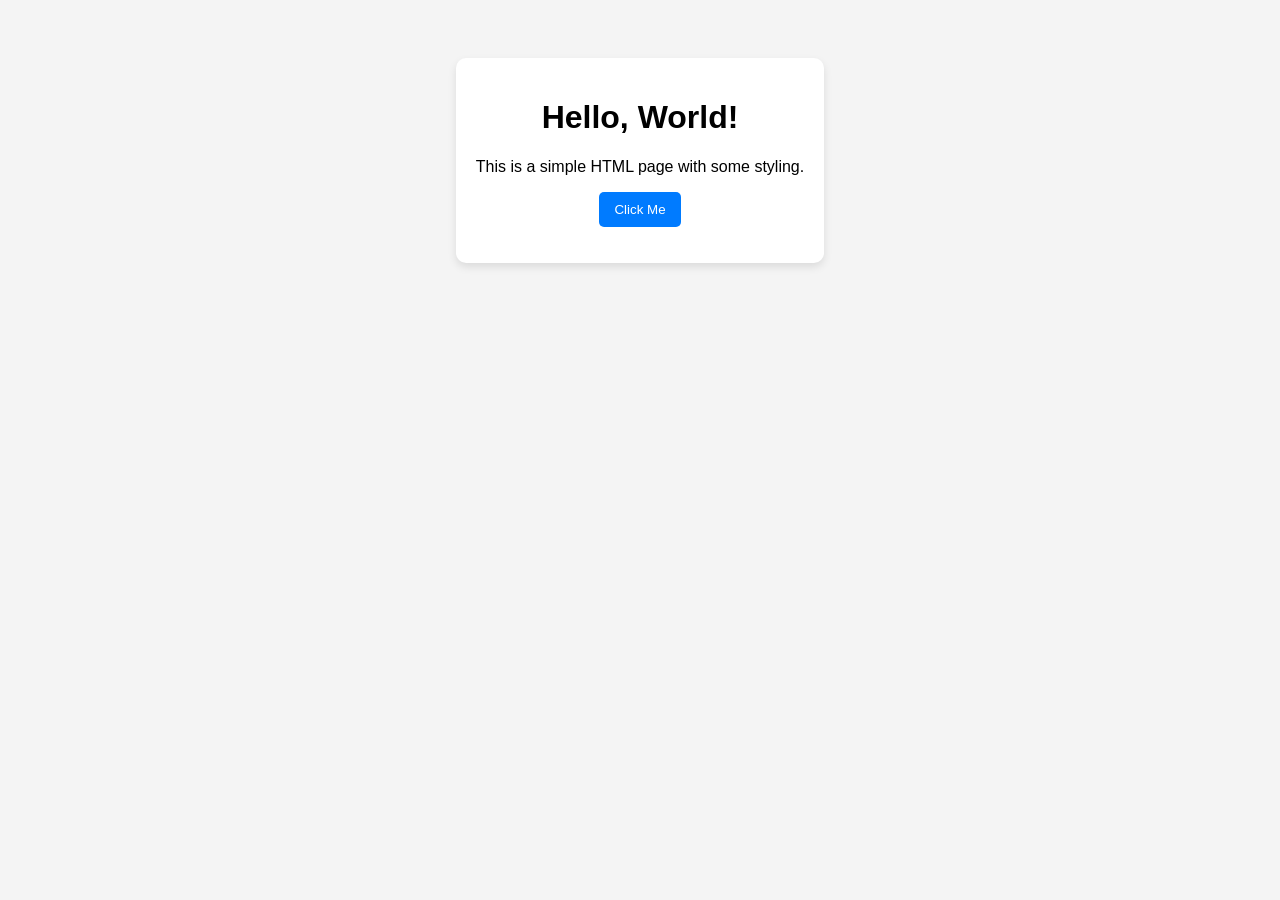
==== index.html @ c9670e9e "Add initial HTML structure with styling and script" ====
<!DOCTYPE html>
<html lang="en">
<head>
    <meta charset="UTF-8">
    <title>Simple HTML Page</title>
    <style>
        body {
            font-family: Arial, sans-serif;
            background: #f4f4f4;
            text-align: center;
            padding: 50px;
        }
        .card {
            background: white;
            padding: 20px;
            border-radius: 10px;
            box-shadow: 0 4px 8px rgba(0,0,0,0.1);
            display: inline-block;
        }
        button {
            padding: 10px 15px;
            border: none;
            border-radius: 5px;
            background: #007bff;
            color: white;
            cursor: pointer;
        }
        button:hover {
            background: #0056b3;
        }
    </style>
</head>
<body>

    <div class="card">
        <h1>Hello, World!</h1>
        <p>This is a simple HTML page with some styling.</p>
        <button onclick="showMessage()">Click Me</button>
        <p id="message"></p>
    </div>

    <script>
        function showMessage() {
            document.getElementById("message").innerText = "You clicked the button!";
        }
    </script>

</body>
</html>
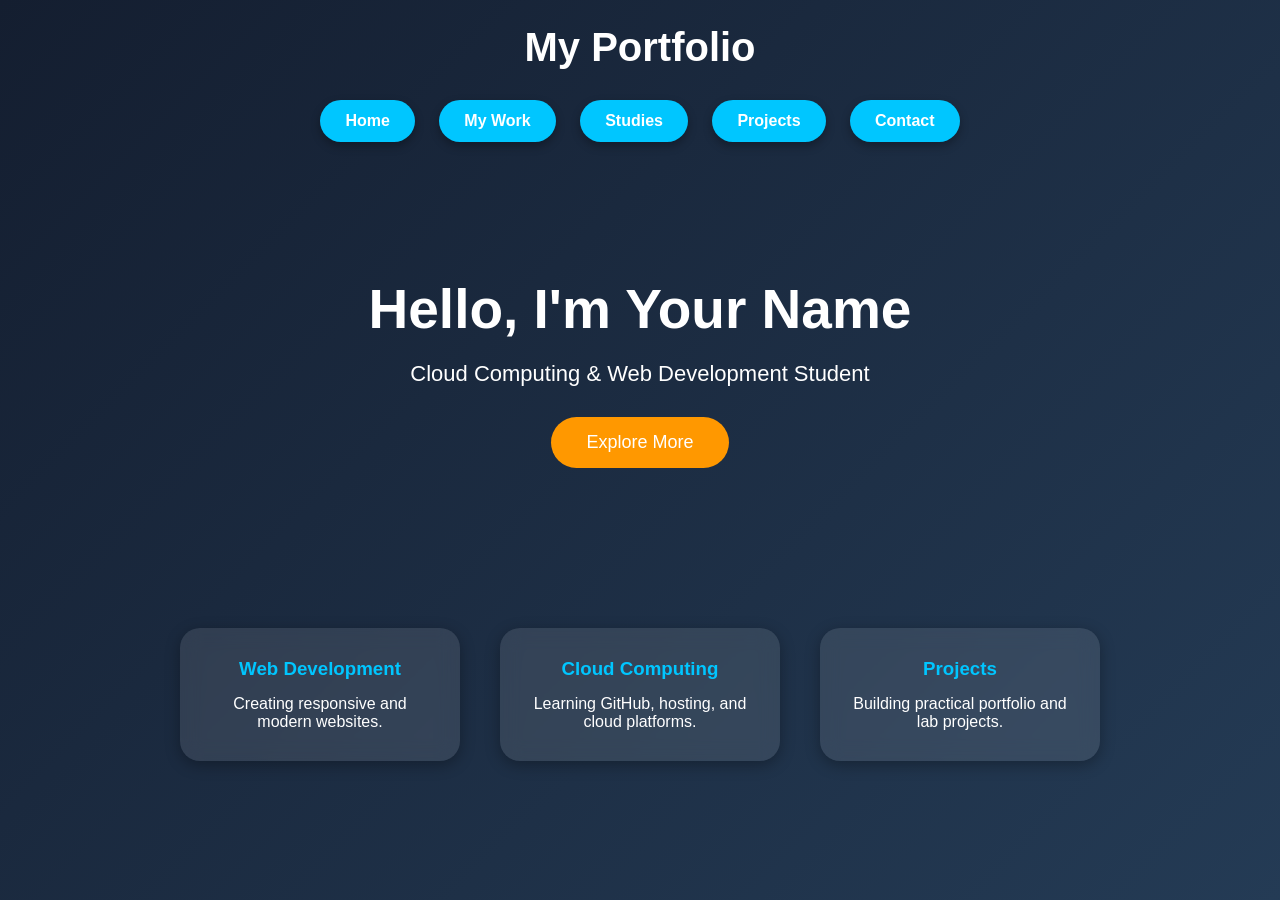
==== commit a4a6ffa6: "Update index.html" ====
--- a/index.html
+++ b/index.html
@@ -2,48 +2,54 @@
 <html lang="en">
 <head>
     <meta charset="UTF-8">
-    <title>Simple HTML Page</title>
-    <style>
-        body {
-            font-family: Arial, sans-serif;
-            background: #f4f4f4;
-            text-align: center;
-            padding: 50px;
-        }
-        .card {
-            background: white;
-            padding: 20px;
-            border-radius: 10px;
-            box-shadow: 0 4px 8px rgba(0,0,0,0.1);
-            display: inline-block;
-        }
-        button {
-            padding: 10px 15px;
-            border: none;
-            border-radius: 5px;
-            background: #007bff;
-            color: white;
-            cursor: pointer;
-        }
-        button:hover {
-            background: #0056b3;
-        }
-    </style>
+    <meta name="viewport" content="width=device-width, initial-scale=1.0">
+    <title>My Portfolio</title>
+
+    <link rel="stylesheet" href="style.css">
 </head>
+
 <body>
 
+<header>
+    <h1>My Portfolio</h1>
+
+    <nav>
+        <a href="#" class="btn">Home</a>
+        <a href="#" class="btn">My Work</a>
+        <a href="#" class="btn">Studies</a>
+        <a href="#" class="btn">Projects</a>
+        <a href="#" class="btn">Contact</a>
+    </nav>
+</header>
+
+<section class="hero">
+    <h2>Hello, I'm Your Name</h2>
+
+    <p>
+        Cloud Computing & Web Development Student
+    </p>
+
+    <button class="hero-btn">Explore More</button>
+</section>
+
+<section class="cards">
+
     <div class="card">
-        <h1>Hello, World!</h1>
-        <p>This is a simple HTML page with some styling.</p>
-        <button onclick="showMessage()">Click Me</button>
-        <p id="message"></p>
+        <h3>Web Development</h3>
+        <p>Creating responsive and modern websites.</p>
     </div>
 
-    <script>
-        function showMessage() {
-            document.getElementById("message").innerText = "You clicked the button!";
-        }
-    </script>
+    <div class="card">
+        <h3>Cloud Computing</h3>
+        <p>Learning GitHub, hosting, and cloud platforms.</p>
+    </div>
+
+    <div class="card">
+        <h3>Projects</h3>
+        <p>Building practical portfolio and lab projects.</p>
+    </div>
+
+</section>
 
 </body>
 </html>
--- a/style.css
+++ b/style.css
@@ -0,0 +1,111 @@
+*{
+    margin: 0;
+    padding: 0;
+    box-sizing: border-box;
+}
+
+body{
+    font-family: Arial, sans-serif;
+    background: linear-gradient(135deg, #141e30, #243b55);
+    color: white;
+    text-align: center;
+    min-height: 100vh;
+}
+
+/* Header */
+
+header{
+    padding: 25px;
+}
+
+header h1{
+    font-size: 40px;
+    margin-bottom: 20px;
+}
+
+/* Navigation Buttons */
+
+nav{
+    margin-top: 15px;
+}
+
+.btn{
+    display: inline-block;
+    padding: 12px 25px;
+    margin: 10px;
+    background: #00c6ff;
+    color: white;
+    text-decoration: none;
+    border-radius: 30px;
+    font-weight: bold;
+    transition: 0.3s;
+    box-shadow: 0 4px 10px rgba(0,0,0,0.3);
+}
+
+.btn:hover{
+    background: #0072ff;
+    transform: scale(1.1);
+}
+
+/* Hero Section */
+
+.hero{
+    padding: 100px 20px;
+}
+
+.hero h2{
+    font-size: 55px;
+    margin-bottom: 20px;
+}
+
+.hero p{
+    font-size: 22px;
+    margin-bottom: 30px;
+}
+
+/* Main Button */
+
+.hero-btn{
+    padding: 15px 35px;
+    font-size: 18px;
+    border: none;
+    border-radius: 30px;
+    background: #ff9800;
+    color: white;
+    cursor: pointer;
+    transition: 0.3s;
+}
+
+.hero-btn:hover{
+    background: #ff5722;
+    transform: scale(1.1);
+}
+
+/* Cards */
+
+.cards{
+    display: flex;
+    justify-content: center;
+    flex-wrap: wrap;
+    padding: 40px;
+}
+
+.card{
+    background: rgba(255,255,255,0.1);
+    backdrop-filter: blur(10px);
+    margin: 20px;
+    padding: 30px;
+    width: 280px;
+    border-radius: 20px;
+    transition: 0.3s;
+    box-shadow: 0 4px 15px rgba(0,0,0,0.3);
+}
+
+.card:hover{
+    transform: translateY(-10px);
+}
+
+.card h3{
+    margin-bottom: 15px;
+    color: #00c6ff;
+}
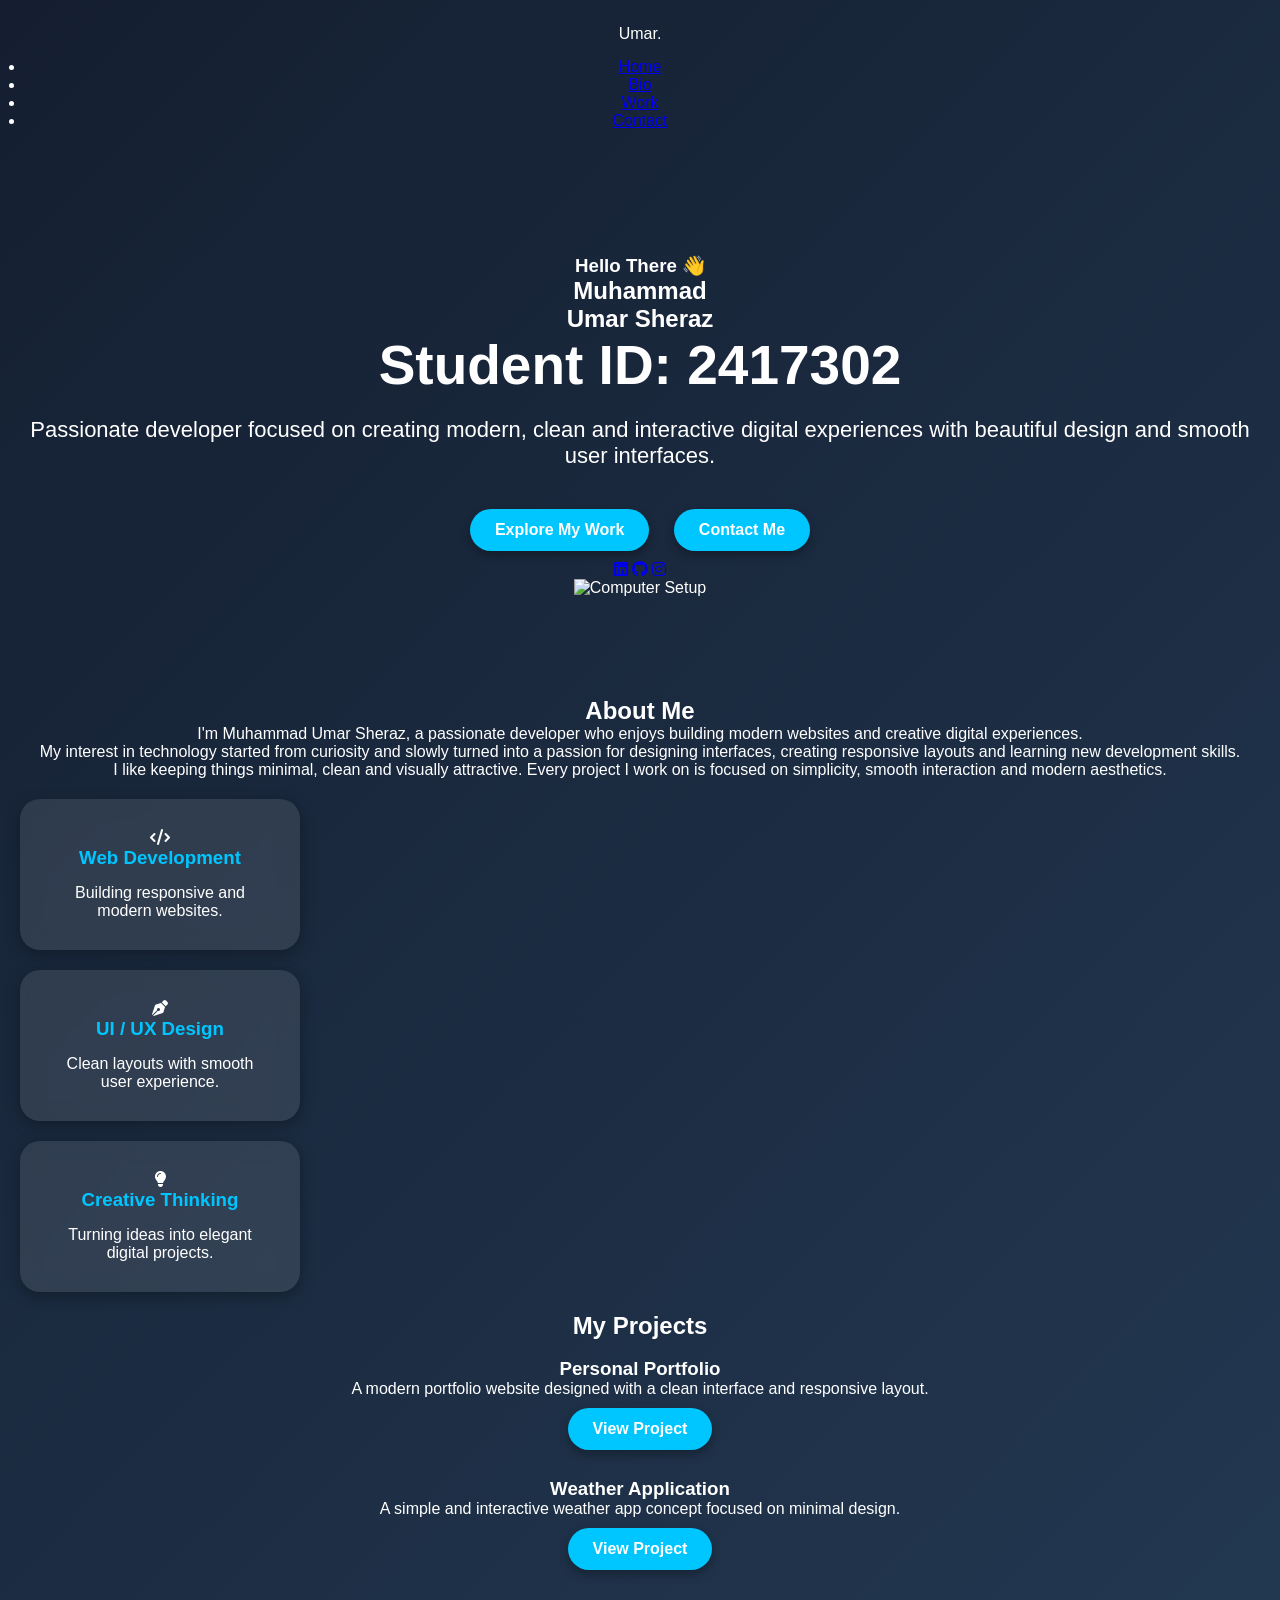
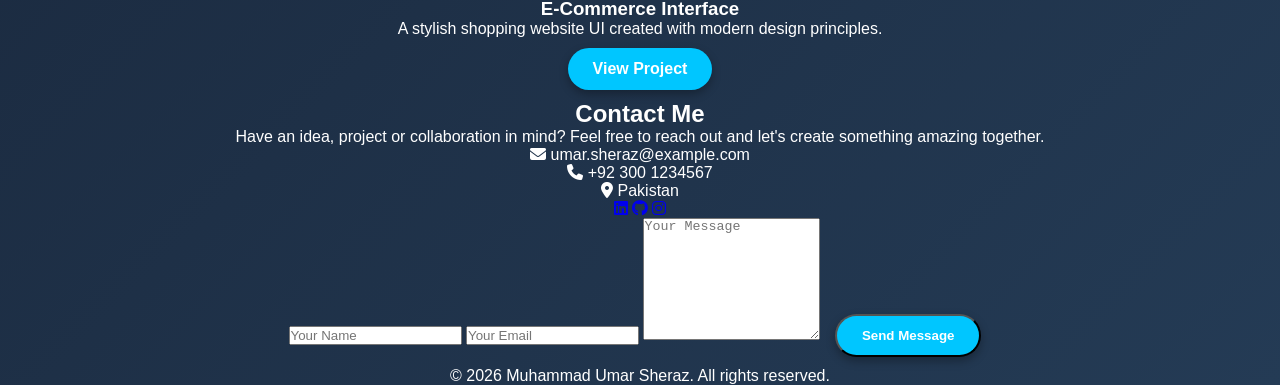
==== commit 682c5c1c: "Update index.html" ====
--- a/index.html
+++ b/index.html
@@ -1,55 +1,266 @@
+<!-- index.html -->
 <!DOCTYPE html>
 <html lang="en">
 <head>
-    <meta charset="UTF-8">
-    <meta name="viewport" content="width=device-width, initial-scale=1.0">
-    <title>My Portfolio</title>
-
-    <link rel="stylesheet" href="style.css">
+  <meta charset="UTF-8" />
+  <meta name="viewport" content="width=device-width, initial-scale=1.0"/>
+  <title>Umar Portfolio</title>
+  <link rel="stylesheet" href="style.css" />
+
+  <!-- Icons -->
+  <link
+    rel="stylesheet"
+    href="https://cdnjs.cloudflare.com/ajax/libs/font-awesome/6.5.1/css/all.min.css"
+  />
 </head>
-
 <body>
 
-<header>
-    <h1>My Portfolio</h1>
+  <!-- NAVBAR -->
+  <header class="navbar">
+    <div class="logo">Umar<span>.</span></div>
 
     <nav>
-        <a href="#" class="btn">Home</a>
-        <a href="#" class="btn">My Work</a>
-        <a href="#" class="btn">Studies</a>
-        <a href="#" class="btn">Projects</a>
-        <a href="#" class="btn">Contact</a>
+      <ul class="nav-links">
+        <li><a href="#home" class="active">Home</a></li>
+        <li><a href="#about">Bio</a></li>
+        <li><a href="#projects">Work</a></li>
+        <li><a href="#contact">Contact</a></li>
+      </ul>
     </nav>
-</header>
-
-<section class="hero">
-    <h2>Hello, I'm Your Name</h2>
-
-    <p>
-        Cloud Computing & Web Development Student
-    </p>
-
-    <button class="hero-btn">Explore More</button>
-</section>
-
-<section class="cards">
-
-    <div class="card">
-        <h3>Web Development</h3>
-        <p>Creating responsive and modern websites.</p>
-    </div>
-
-    <div class="card">
-        <h3>Cloud Computing</h3>
-        <p>Learning GitHub, hosting, and cloud platforms.</p>
-    </div>
-
-    <div class="card">
-        <h3>Projects</h3>
-        <p>Building practical portfolio and lab projects.</p>
-    </div>
-
-</section>
+  </header>
+
+  <!-- HOME -->
+  <section class="hero" id="home">
+
+    <div class="hero-text">
+      <h3>Hello There 👋</h3>
+
+      <h1>
+        Muhammad <br />
+        Umar Sheraz
+      </h1>
+
+      <h2>Student ID: 2417302</h2>
+
+      <p>
+        Passionate developer focused on creating modern,
+        clean and interactive digital experiences with
+        beautiful design and smooth user interfaces.
+      </p>
+
+      <div class="hero-buttons">
+        <a href="#projects" class="btn primary-btn">
+          Explore My Work
+        </a>
+
+        <a href="#contact" class="btn secondary-btn">
+          Contact Me
+        </a>
+      </div>
+
+      <div class="social-icons">
+        <a href="#"><i class="fab fa-linkedin"></i></a>
+        <a href="#"><i class="fab fa-github"></i></a>
+        <a href="#"><i class="fab fa-instagram"></i></a>
+      </div>
+    </div>
+
+    <div class="hero-image">
+      <img
+        src="https://images.unsplash.com/photo-1515879218367-8466d910aaa4?q=80&w=1200&auto=format&fit=crop"
+        alt="Computer Setup"
+      />
+    </div>
+
+  </section>
+
+  <!-- ABOUT -->
+  <section class="about" id="about">
+
+    <div class="section-title">
+      <h2>About <span>Me</span></h2>
+    </div>
+
+    <div class="about-content">
+      <div class="about-text">
+
+        <p>
+          I'm Muhammad Umar Sheraz, a passionate developer who enjoys
+          building modern websites and creative digital experiences.
+        </p>
+
+        <p>
+          My interest in technology started from curiosity and slowly
+          turned into a passion for designing interfaces, creating
+          responsive layouts and learning new development skills.
+        </p>
+
+        <p>
+          I like keeping things minimal, clean and visually attractive.
+          Every project I work on is focused on simplicity, smooth
+          interaction and modern aesthetics.
+        </p>
+
+      </div>
+
+      <div class="about-cards">
+
+        <div class="card">
+          <i class="fas fa-code"></i>
+          <h3>Web Development</h3>
+          <p>
+            Building responsive and modern websites.
+          </p>
+        </div>
+
+        <div class="card">
+          <i class="fas fa-pen-nib"></i>
+          <h3>UI / UX Design</h3>
+          <p>
+            Clean layouts with smooth user experience.
+          </p>
+        </div>
+
+        <div class="card">
+          <i class="fas fa-lightbulb"></i>
+          <h3>Creative Thinking</h3>
+          <p>
+            Turning ideas into elegant digital projects.
+          </p>
+        </div>
+
+      </div>
+    </div>
+
+  </section>
+
+  <!-- PROJECTS -->
+  <section class="projects" id="projects">
+
+    <div class="section-title">
+      <h2>My <span>Projects</span></h2>
+    </div>
+
+    <div class="project-container">
+
+      <div class="project-card">
+        <img
+          src="https://images.unsplash.com/photo-1461749280684-dccba630e2f6?q=80&w=1000&auto=format&fit=crop"
+          alt=""
+        />
+
+        <h3>Personal Portfolio</h3>
+
+        <p>
+          A modern portfolio website designed with a clean
+          interface and responsive layout.
+        </p>
+
+        <a href="#" class="btn primary-btn">
+          View Project
+        </a>
+      </div>
+
+      <div class="project-card">
+        <img
+          src="https://images.unsplash.com/photo-1504608524841-42fe6f032b4b?q=80&w=1000&auto=format&fit=crop"
+          alt=""
+        />
+
+        <h3>Weather Application</h3>
+
+        <p>
+          A simple and interactive weather app concept focused
+          on minimal design.
+        </p>
+
+        <a href="#" class="btn primary-btn">
+          View Project
+        </a>
+      </div>
+
+      <div class="project-card">
+        <img
+          src="https://images.unsplash.com/photo-1556740749-887f6717d7e4?q=80&w=1000&auto=format&fit=crop"
+          alt=""
+        />
+
+        <h3>E-Commerce Interface</h3>
+
+        <p>
+          A stylish shopping website UI created with modern
+          design principles.
+        </p>
+
+        <a href="#" class="btn primary-btn">
+          View Project
+        </a>
+      </div>
+
+    </div>
+
+  </section>
+
+  <!-- CONTACT -->
+  <section class="contact" id="contact">
+
+    <div class="section-title">
+      <h2>Contact <span>Me</span></h2>
+    </div>
+
+    <div class="contact-container">
+
+      <div class="contact-info">
+
+        <p>
+          Have an idea, project or collaboration in mind?
+          Feel free to reach out and let's create something
+          amazing together.
+        </p>
+
+        <div class="info-box">
+          <i class="fas fa-envelope"></i>
+          <span>umar.sheraz@example.com</span>
+        </div>
+
+        <div class="info-box">
+          <i class="fas fa-phone"></i>
+          <span>+92 300 1234567</span>
+        </div>
+
+        <div class="info-box">
+          <i class="fas fa-location-dot"></i>
+          <span>Pakistan</span>
+        </div>
+
+        <div class="social-icons">
+          <a href="#"><i class="fab fa-linkedin"></i></a>
+          <a href="#"><i class="fab fa-github"></i></a>
+          <a href="#"><i class="fab fa-instagram"></i></a>
+        </div>
+
+      </div>
+
+      <form class="contact-form">
+
+        <input type="text" placeholder="Your Name" />
+        <input type="email" placeholder="Your Email" />
+        <textarea rows="8" placeholder="Your Message"></textarea>
+
+        <button type="submit" class="btn primary-btn">
+          Send Message
+        </button>
+
+      </form>
+
+    </div>
+
+  </section>
+
+  <!-- FOOTER -->
+  <footer>
+    <p>© 2026 Muhammad Umar Sheraz. All rights reserved.</p>
+  </footer>
 
 </body>
 </html>
